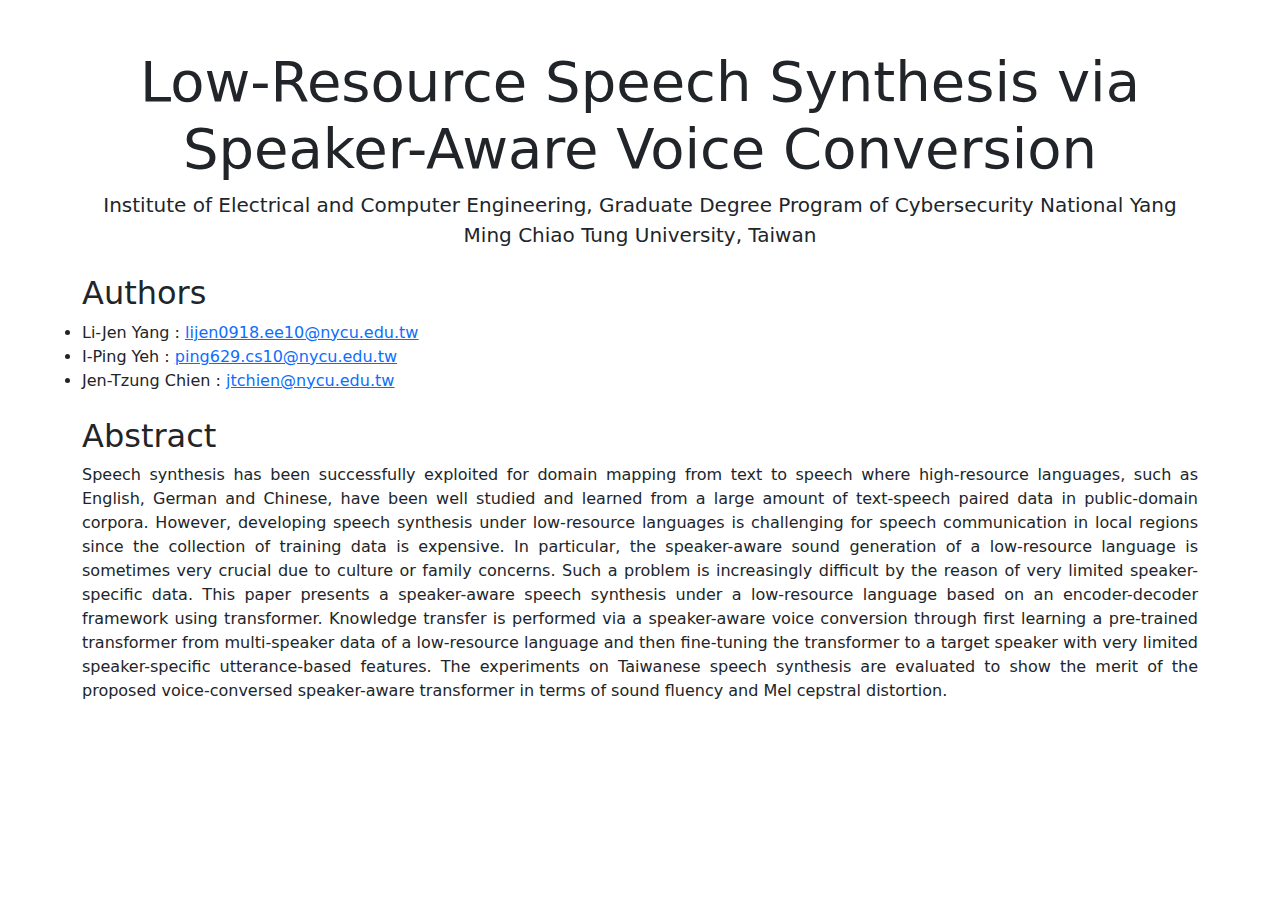
==== Low-Resource Speech Synthesis via Speaker-Aware Voice Conversion/index.html @ f06cf6a0 "Rename index to index.html" ====
<!DOCTYPE html>
<html lang="en">
    <head>
        <meta charset="utf-8" />
        <meta name="viewport" content="width=device-width, initial-scale=1, shrink-to-fit=no" />
        <meta name="description" content="" />
        <meta name="author" content="" />
        <title>Bare - Start Bootstrap Template</title>
        <!-- Favicon-->
        <link rel="icon" type="image/x-icon" href="assets/favicon.ico" />
        <!-- Core theme CSS (includes Bootstrap)-->
        <link href="css/styles.css" rel="stylesheet" />
    </head>
    <body>
        <!-- Responsive navbar-->
        
        <!-- Page content-->
        <div class="container">
            <div class="text-center mt-5">
                <h1 class="display-4">Low-Resource Speech Synthesis via Speaker-Aware Voice Conversion</h1>
                <p class="lead">Institute of Electrical and Computer Engineering, Graduate Degree Program of Cybersecurity National Yang Ming Chiao Tung University, Taiwan</p>
            </div>

            <div class="mt-4">
                <h2>Authors</h2>
                <li>Li-Jen Yang :  <a href=""><u>lijen0918.ee10@nycu.edu.tw</u></a></li>
                <li>I-Ping Yeh : <a href=""><u>ping629.cs10@nycu.edu.tw</u></a></li></li>
                <li>Jen-Tzung Chien : <a href=""><u>jtchien@nycu.edu.tw</u></a></li></li>
            </div>

            <div class="mt-4"></div>
                <h2>Abstract</h2>
                <p style="text-align:justify;">Speech synthesis has been successfully exploited for domain mapping from text to speech where high-resource languages, such as English, German and Chinese, have been well studied and learned from a large amount of text-speech paired data in public-domain corpora. However, developing speech synthesis under low-resource languages is challenging for speech communication in local regions since the collection of training data is expensive. In particular, the speaker-aware sound generation of a low-resource language is sometimes very crucial due to culture or family concerns. Such a problem is increasingly difficult by the reason of very limited speaker-specific data. This paper presents a speaker-aware speech synthesis under a low-resource language based on an encoder-decoder framework using transformer. Knowledge transfer is performed via a speaker-aware voice conversion through first learning a pre-trained transformer from multi-speaker data of a low-resource language and then fine-tuning the transformer to a target speaker with very limited speaker-specific utterance-based features. The experiments on Taiwanese speech synthesis are evaluated to show the merit of the proposed voice-conversed speaker-aware transformer in terms of sound fluency and Mel cepstral distortion.</p>
            </div>


            

        </div>
        <!-- Bootstrap core JS-->
        <script src="https://cdn.jsdelivr.net/npm/bootstrap@5.1.3/dist/js/bootstrap.bundle.min.js"></script>
        <!-- Core theme JS-->
        <script src="js/scripts.js"></script>
    </body>
</html>
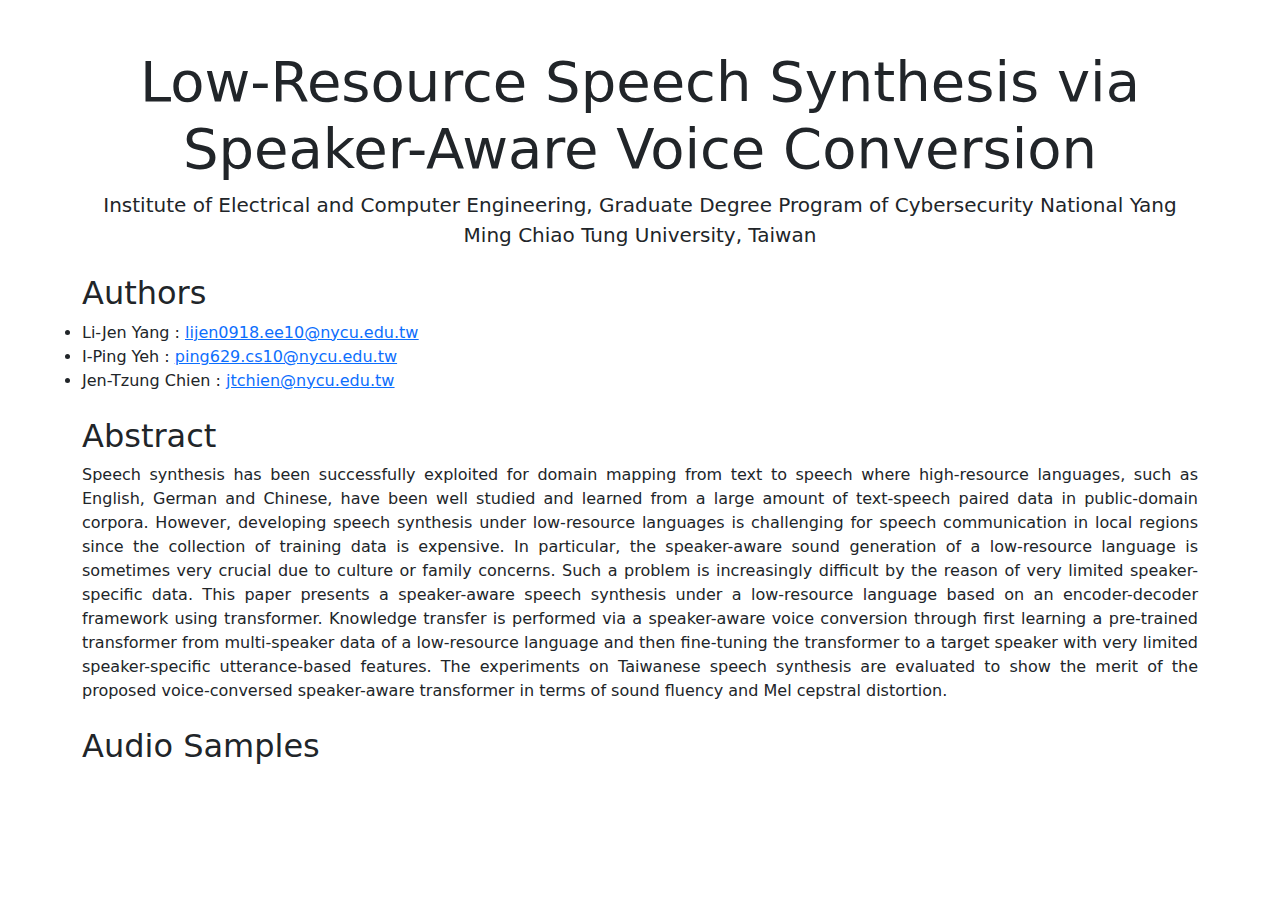
==== commit f56a6a8b: "Update index.html" ====
--- a/Low-Resource Speech Synthesis via Speaker-Aware Voice Conversion/index.html
+++ b/Low-Resource Speech Synthesis via Speaker-Aware Voice Conversion/index.html
@@ -5,7 +5,7 @@
         <meta name="viewport" content="width=device-width, initial-scale=1, shrink-to-fit=no" />
         <meta name="description" content="" />
         <meta name="author" content="" />
-        <title>Bare - Start Bootstrap Template</title>
+        <title>Low-Resource Speech Synthesis via Speaker-Aware Voice Conversion</title>
         <!-- Favicon-->
         <link rel="icon" type="image/x-icon" href="assets/favicon.ico" />
         <!-- Core theme CSS (includes Bootstrap)-->
@@ -28,9 +28,14 @@
                 <li>Jen-Tzung Chien : <a href=""><u>jtchien@nycu.edu.tw</u></a></li></li>
             </div>
 
-            <div class="mt-4"></div>
+            <div class="mt-4">
                 <h2>Abstract</h2>
                 <p style="text-align:justify;">Speech synthesis has been successfully exploited for domain mapping from text to speech where high-resource languages, such as English, German and Chinese, have been well studied and learned from a large amount of text-speech paired data in public-domain corpora. However, developing speech synthesis under low-resource languages is challenging for speech communication in local regions since the collection of training data is expensive. In particular, the speaker-aware sound generation of a low-resource language is sometimes very crucial due to culture or family concerns. Such a problem is increasingly difficult by the reason of very limited speaker-specific data. This paper presents a speaker-aware speech synthesis under a low-resource language based on an encoder-decoder framework using transformer. Knowledge transfer is performed via a speaker-aware voice conversion through first learning a pre-trained transformer from multi-speaker data of a low-resource language and then fine-tuning the transformer to a target speaker with very limited speaker-specific utterance-based features. The experiments on Taiwanese speech synthesis are evaluated to show the merit of the proposed voice-conversed speaker-aware transformer in terms of sound fluency and Mel cepstral distortion.</p>
+            </div>
+
+            <div class="mt-4">
+                <h2>Audio Samples</h2>
+                
             </div>
 
 
